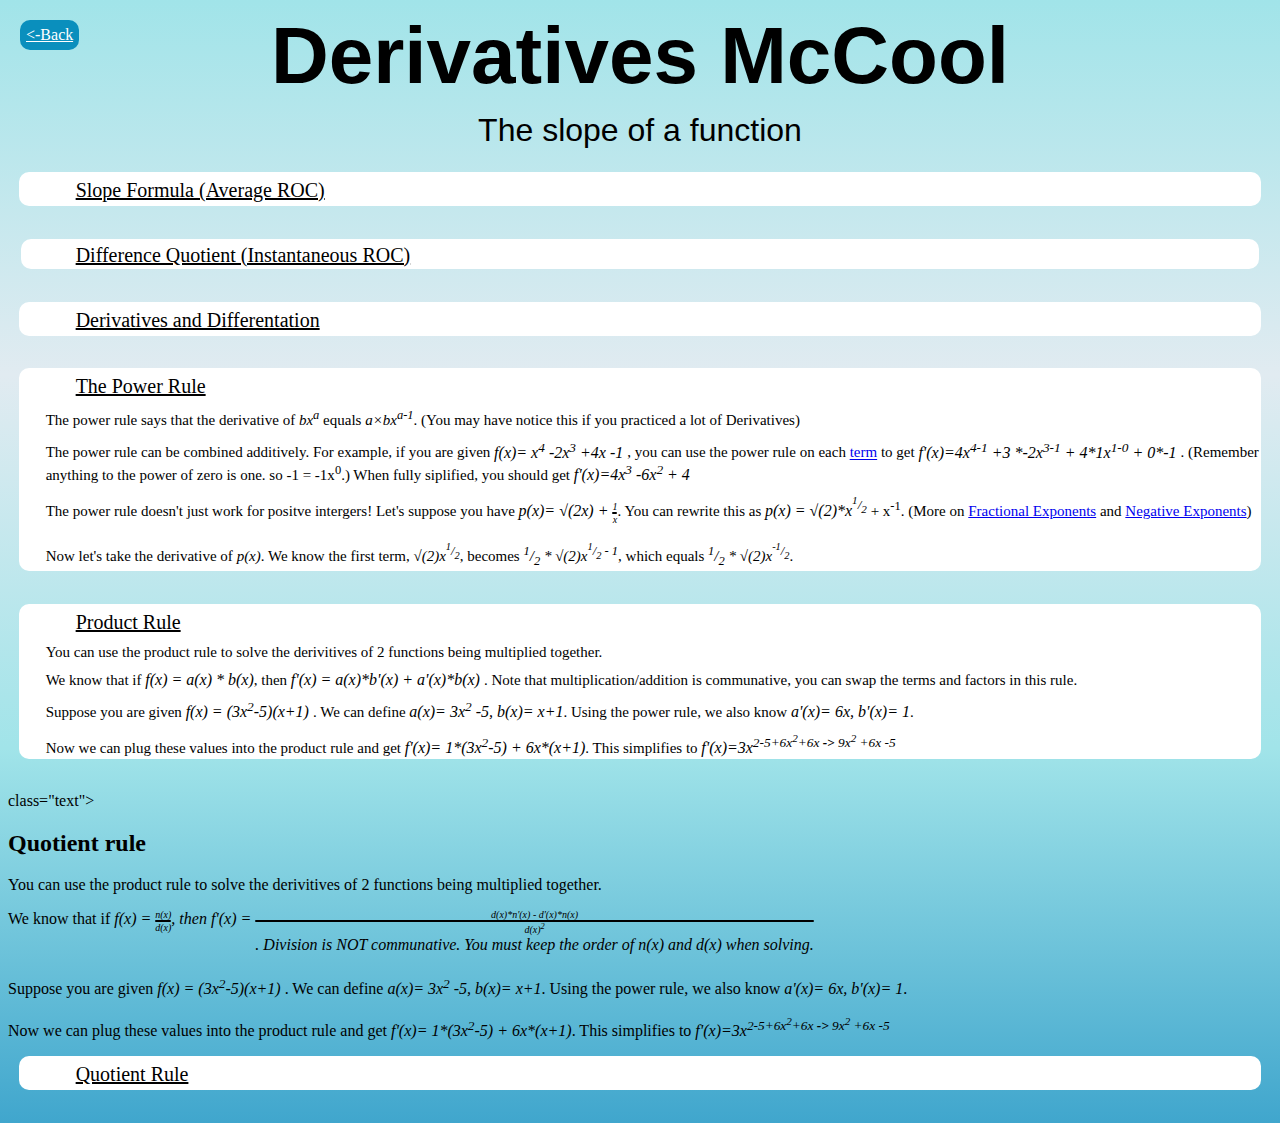
==== derivatives.html @ e93d6217 "Update derivatives.html" ====
<html lang="en">
<head>
    <meta charset="UTF-8">
    <meta http-equiv="X-UA-Compatible" content="IE=edge">
    <meta name="viewport" content="width=device-width, initial-scale=1.0">
    <link rel="stylesheet" href="Lstye.css">
    <title>Derivatives McCool</title>
    <style>
        @import url('http://fonts.cdnfonts.com/css/8bit-wonder');
        </style>
</head>
<body>
    <header>
        <h1> Derivatives McCool</h1>
        <h5> The slope of a function</h5>
        <br>
        <div id="back"> <a href="index.html"> <-Back </a> </div>
    </header>
     <div class="text">
       <h2>Slope Formula (Average ROC)</h2>
      </div>
      <div class="textwimage">
         <div class="txt">
            <h2>Difference Quotient (Instantaneous ROC)</h2>
        </div>
      </div>
      <div class="text">
        <h2>Derivatives and Differentation</h2>
      </div>
       <div class="text">
          <h2>The Power Rule</h2>
          <p>The power rule says that the derivative of <i>bx<sup>a</sup></i> equals <i>a&#215bx<sup>a-1</sup></i>. (You may have notice this if you practiced a lot of Derivatives)</p>
          <p>The power rule can be combined additively. For example, if you are given <span class="function">f(x)= x<sup>4</sup> -2x<sup>3</sup> +4x -1 </span>, you can use the power rule on each <a href="https://www.mathsisfun.com/definitions/term.html">term</a> to get <span class="function">f'(x)=4x<sup>4-1</sup> +3 *-2x<sup>3-1</sup> + 4*1x<sup>1-0</sup> + 0*-1 </span>. (Remember anything to the power of zero is one. so -1 = -1x<sup>0</sup>.) When fully siplified, you should get  <span class="function">f'(x)=4x<sup>3</sup> -6x<sup>2</sup> + 4</span></p>
          <p>The power rule doesn't just work for positve intergers! Let's suppose you have <span class="function">p(x)= &#8730(2x) + <span class="divi"><span class="num">1</span> <span class="bar"></span><span class="num">x</span></span></span>. You can rewrite this as <span class=function>p(x) = &#8730(2)*x<sup><sup>1</sup>/<sub>2</sub></sup></span> + x<sup>-1</sup>. (More on <a href="https://www.cuemath.com/algebra/fractional-exponents/">Fractional Exponents</a> and <a href="https://www.mathsisfun.com/algebra/negative-exponents.html/#:~:text=But that can be done an easier way:">Negative Exponents</a>) </p>
           <p> Now let's take the derivative of <i>p(x)</i>. We know the first term, <i>&#8730(2)x<sup><sup>1</sup>/<sub>2</sub></sup></i>, becomes  <i><sup>1</sup>/<sub>2</sub> * &#8730(2)x<sup><sup>1</sup>/<sub>2</sub> - 1</sup></i>, which equals <i><sup>1</sup>/<sub>2</sub> * &#8730(2)x<sup><sup>-1</sup>/<sub>2</sub></sup></i>.</p>               
       </div>
        <div class="text">
          <h2>Product Rule</h2>
           <p> You can use the product rule to solve the derivitives of 2 functions being multiplied together. </p>
            <p>We know that if <span class="function">f(x) = a(x) * b(x)</span>, then <span class="function"> f'(x) = a(x)*b'(x) + a'(x)*b(x) </span>. Note that multiplication/addition is communative, you can swap the terms and factors in this rule.</p>
            <p> Suppose you are given <span class="function">f(x) = (3x<sup>2</sup>-5)(x+1) </span>. We can define <span class="function"> a(x)= 3x<sup>2</sup> -5, b(x)= x+1</span>. Using the power rule, we also know <span class="function">a'(x)= 6x, b'(x)= 1</span>.
            <p>Now we can plug these values into the product rule and get <Span class="function">f'(x)= 1*(3x<sup>2</sup>-5) + 6x*(x+1)</span>. This simplifies to <span class="function"> f'(x)=3x<sup>2-5+6x<sup>2</sup>+6x <b>-></b> 9x<sup>2</sup> +6x -5 </p>   
        </div>
        <div> class="text">
            <h2>Quotient rule</h2>
            <p> You can use the product rule to solve the derivitives of 2 functions being multiplied together. </p>
            <p>We know that if <span class="function">f(x) = <span class="divi"><span class="num">n(x)</span><span class="bar"></span> <span class="num">d(x)</span>  </span>, then <span class="function"> f'(x) = <span class="divi"> <span class="num">d(x)*n'(x) - d'(x)*n(x)</span> <span class="bar"></span> <span class="num">d(x)<sup>2</sup></num> </span>. Division is NOT communative. You must keep the order of n(x) and d(x) when solving.</p>
            <p> Suppose you are given <span class="function">f(x) = (3x<sup>2</sup>-5)(x+1) </span>. We can define <span class="function"> a(x)= 3x<sup>2</sup> -5, b(x)= x+1</span>. Using the power rule, we also know <span class="function">a'(x)= 6x, b'(x)= 1</span>.
            <p>Now we can plug these values into the product rule and get <Span class="function">f'(x)= 1*(3x<sup>2</sup>-5) + 6x*(x+1)</span>. This simplifies to <span class="function"> f'(x)=3x<sup>2-5+6x<sup>2</sup>+6x <b>-></b> 9x<sup>2</sup> +6x -5 </p>   
 
        </div>
        <div class="text">
            <h2>Quotient Rule</h2>
        </div>
      </div>
 </body>
---- Lstye.css ----
body {
    background-image: linear-gradient(#a1e4e9, #e1ebf1,#a1e4e9,#40a6cd );
}

header h1 {
    font-size: 80px;
    font-family:'Franklin Gothic Medium', 'Arial Narrow', Arial, sans-serif;
    font-weight: 900;
    margin: 10px 0px;
    text-align: center;
}

header h5 {
    font-size: 200%;
    font-family:'Franklin Gothic Medium', 'Arial Narrow', Arial, sans-serif;
    font-weight: 500;
    margin: 0px;
    text-align: center;    
}

.text {
    background-color: white;
    margin: calc(5px + 2.2%) auto;
    margin-top: 5px;
    border-radius: 10px;
    padding: 2px;
    width: 98%;
}

.textwimage {
    background-color: white;
    width: 98%;
    margin: calc(5px + 2.2%) auto;
    margin-top: 5px;
    border-radius: 10px;
    display: flex;
    flex-wrap: nowrap;   
    align-content:stretch;
    justify-content: stretch;
    height: min-content;
}

.txt {
    flex-grow: 3;
    margin: 0px;
    padding: 0px;
    height: 100%;
}

.a2line {
    background-color: white;
    width: 98%;
    margin: calc(5px + 2.2%) auto;
    margin-top: 5px;
    border-radius: 10px;
    display: flex;
    flex-direction: column;
    flex-wrap: nowrap;
}

.grid {
    width: 40%;
    min-width: 400px;
    background-color:#61e0f5;
    margin: calc(5px + 2.2%) auto;
    margin-top: 10px;
    border-radius: 10px;
    display: grid;
    grid-row: auto auto auto auto;
    grid-column: auto auto auto auto;
    column-gap: 10px;
    row-gap: 10px;
    padding: 10px;
}
.Mgrid {
    width: 40%;
    background-color:white;
    width: 98%;
    margin: calc(5px + 2.2%) auto;
    margin-top: 5px;
    border-radius: 10px;
    display: grid;
    grid-row: auto auto auto auto;
    grid-column: auto auto auto auto;
    column-gap: 10px;
    row-gap: 10px;
    padding: 10px;
}
 
.grid h3, .Mgrid h3 {
    font-size: 20px;
    font-weight: 300;
    text-align: center;
}
.grid p, .Mgrid p {
    font-size: 15px;
    text-align: center;
}
.grid > div {
    background-color: rgba(255,255,255,0.5);
    border-radius: 5px;
}

.Mgrid > div {
    background-color: rgba(240,240,240,0.45);
    border: 1px solid black;
    border-radius: 5px;
}

.fullRow {
    grid-column: 1/5;
}
.column2to4 {
    grid-row: 2/4;
}


.nomargin {
    margin: 0px;  
}
.doubleRow {
    text-align: center;
    grid-column: 1/ span 2;
}
.doubleRow2 {
    text-align: center;
    grid-column: 3/ span 2;
}
.textwimage img {
    margin: 0px, 10px;
    max-height: 200px;
    max-width: min-content;
    justify-self: center;
    align-self: center;
    margin: auto auto;
    border-radius: 10px;
}


.text h2, .txt h2 {
    margin: 5px auto;
    text-align: left;
    padding-left: 55px;
    padding-bottom: 0px;
    font-size: 20px;
    font-weight: 400;
    text-decoration: underline;
    margin-bottom: 2px;
}

.text p, .txt p {
    margin: 0px;
    margin-top: 10px;
    padding-left: 25px;
    font-size: 15px;
    position: relative;
    text-decoration: none;
}

@media only screen and (max-width: 750px) {
    .textwimage {flex-wrap: wrap;}
    .text p, .txt p {
        padding-left: 10px;
        padding-right: 10px;
        margin-top: 6px;
    }
    .text p, .txt h2 {
        padding-left: 0px;

        text-align: center;
        text-justify: center;
    }
    .grid {
        width: 80%;
    }
}


.lim {
    display: inline-flex;
    flex-wrap: nowrap;
    justify-content: flex-start;
    align-content:flex-start;
    flex-direction: column;
    position: relative;
}

.limMain {
    font-size: 15px;
    margin: 0px 0px;
    padding: 0px 0px;
}

.limBottom {
    font-size: 9px;
    font-style: italic;
    margin: 0px 0px;
    padding: 0px 0px;
    position: relative;
    bottom: 4px;
    font-weight: 900;
}

.function {
    font-size: 16px;
    font-style: italic;
    margin: 0px;
    padding: 0px;
}

.divi {
    display: inline-flex;
    flex-wrap: wrap;
    justify-content: flex-start;
    align-content:flex-start;
    flex-direction: column;
    position: relative;
    bottom: 6px;
    margin: 0px;
    padding: 0px;
}

.num, .divi p {
    font-size: 10px;
    margin: 0px 0px;
    padding: 0px 0px; 
    text-align: center;
}
.bar {
    height: 2px;
    width: 100%;
    border-radius: 2px;
    background-color: black;
}

#back {
    background-color: #0a8fbd;
    text-decoration: underline;
    position: fixed;
    top: 20px;
    left: 20px;
    padding: 6px;
    border-radius: 10px;
    z-index: 1;
}

#back a:link {
    color: white
}

#back a:visited {
    color: white
}

#back a:hover {
    color: #00ffff;
}

@font-face {
    font-family: "8bit";
    src: url(slkscr.ttf);
  }
  
                
.gc {
    font-family: "8bit", sans-serif;
}
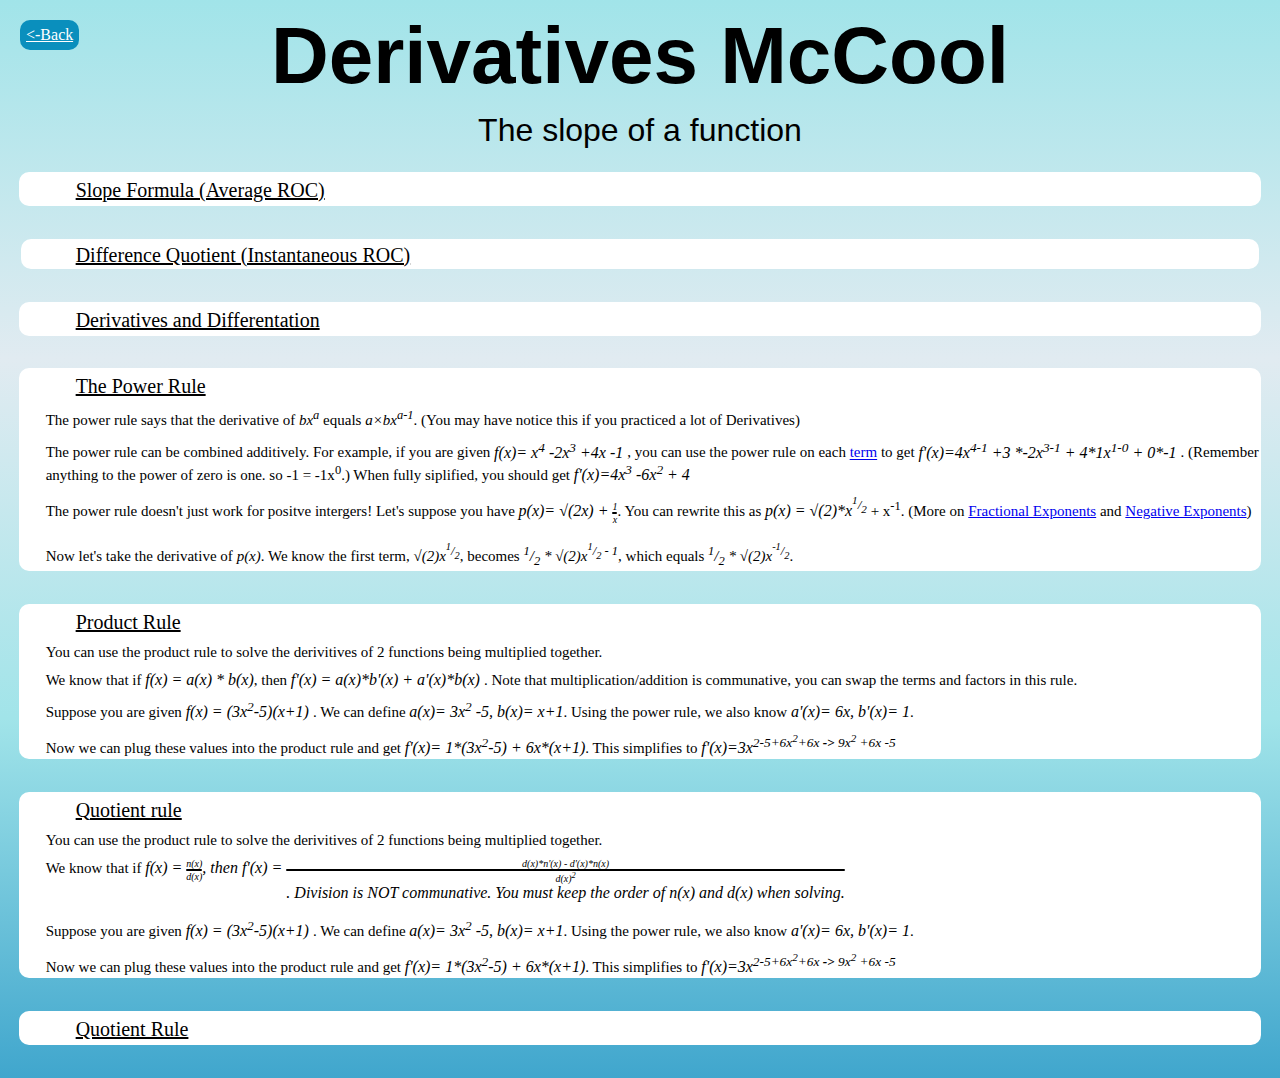
==== commit 68659528: "Update derivatives.html" ====
--- a/derivatives.html
+++ b/derivatives.html
@@ -41,7 +41,7 @@
             <p> Suppose you are given <span class="function">f(x) = (3x<sup>2</sup>-5)(x+1) </span>. We can define <span class="function"> a(x)= 3x<sup>2</sup> -5, b(x)= x+1</span>. Using the power rule, we also know <span class="function">a'(x)= 6x, b'(x)= 1</span>.
             <p>Now we can plug these values into the product rule and get <Span class="function">f'(x)= 1*(3x<sup>2</sup>-5) + 6x*(x+1)</span>. This simplifies to <span class="function"> f'(x)=3x<sup>2-5+6x<sup>2</sup>+6x <b>-></b> 9x<sup>2</sup> +6x -5 </p>   
         </div>
-        <div> class="text">
+        <div class="text">
             <h2>Quotient rule</h2>
             <p> You can use the product rule to solve the derivitives of 2 functions being multiplied together. </p>
             <p>We know that if <span class="function">f(x) = <span class="divi"><span class="num">n(x)</span><span class="bar"></span> <span class="num">d(x)</span>  </span>, then <span class="function"> f'(x) = <span class="divi"> <span class="num">d(x)*n'(x) - d'(x)*n(x)</span> <span class="bar"></span> <span class="num">d(x)<sup>2</sup></num> </span>. Division is NOT communative. You must keep the order of n(x) and d(x) when solving.</p>
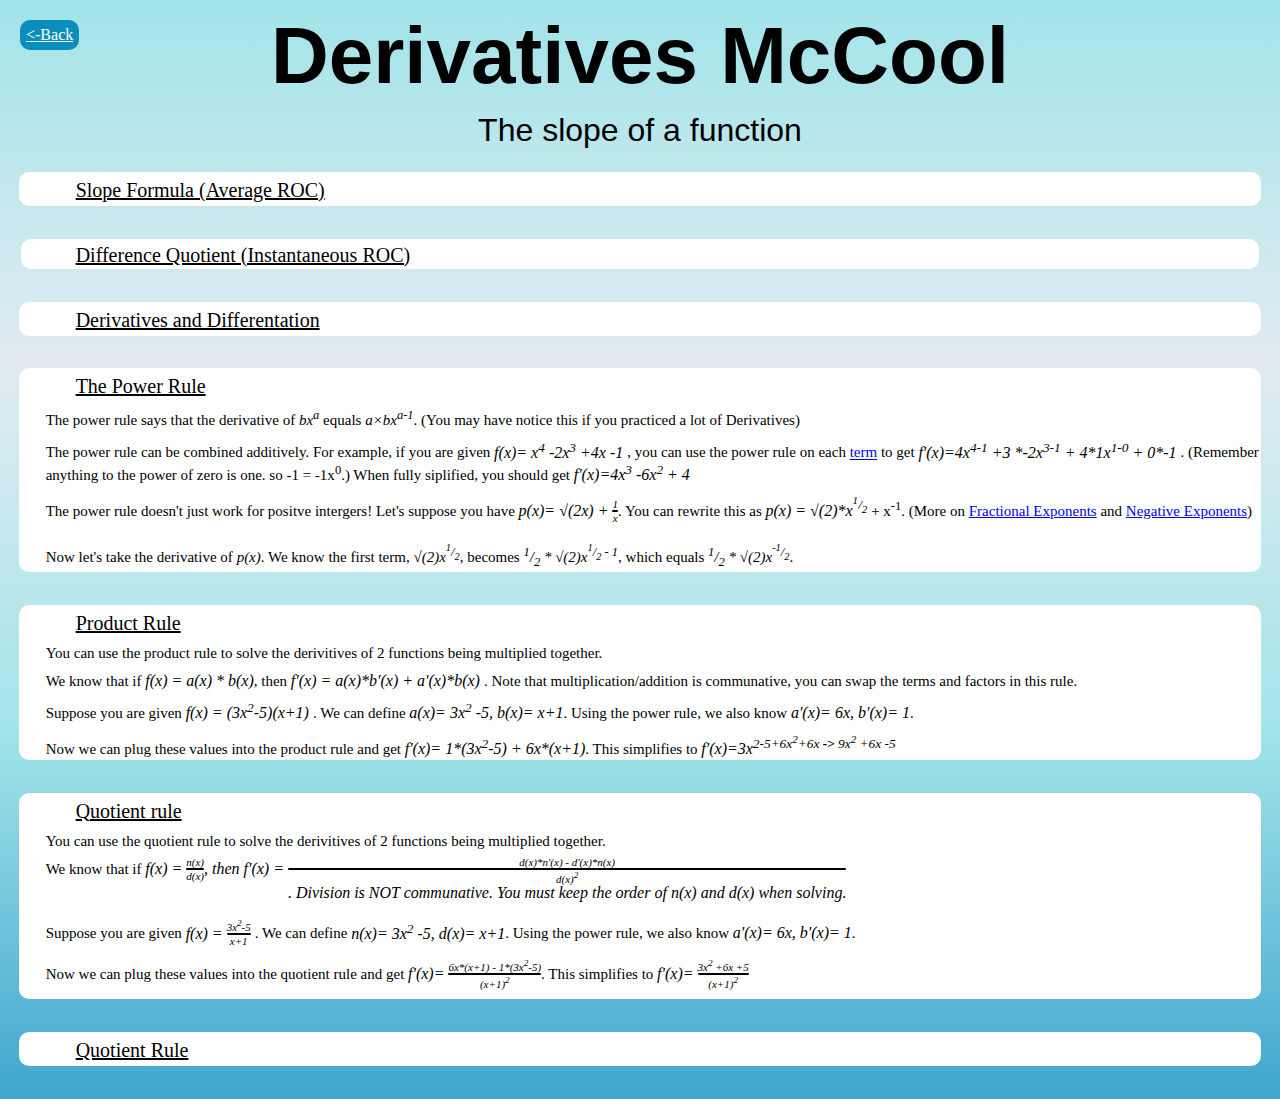
==== commit 2caa192e: "Update derivatives.html" ====
--- a/derivatives.html
+++ b/derivatives.html
@@ -43,10 +43,10 @@
         </div>
         <div class="text">
             <h2>Quotient rule</h2>
-            <p> You can use the product rule to solve the derivitives of 2 functions being multiplied together. </p>
+            <p> You can use the quotient rule to solve the derivitives of 2 functions being multiplied together. </p>
             <p>We know that if <span class="function">f(x) = <span class="divi"><span class="num">n(x)</span><span class="bar"></span> <span class="num">d(x)</span>  </span>, then <span class="function"> f'(x) = <span class="divi"> <span class="num">d(x)*n'(x) - d'(x)*n(x)</span> <span class="bar"></span> <span class="num">d(x)<sup>2</sup></num> </span>. Division is NOT communative. You must keep the order of n(x) and d(x) when solving.</p>
-            <p> Suppose you are given <span class="function">f(x) = (3x<sup>2</sup>-5)(x+1) </span>. We can define <span class="function"> a(x)= 3x<sup>2</sup> -5, b(x)= x+1</span>. Using the power rule, we also know <span class="function">a'(x)= 6x, b'(x)= 1</span>.
-            <p>Now we can plug these values into the product rule and get <Span class="function">f'(x)= 1*(3x<sup>2</sup>-5) + 6x*(x+1)</span>. This simplifies to <span class="function"> f'(x)=3x<sup>2-5+6x<sup>2</sup>+6x <b>-></b> 9x<sup>2</sup> +6x -5 </p>   
+            <p> Suppose you are given <span class="function">f(x) = <span class="divi"> <span class="num">3x<sup>2</sup>-5 </span> <span class="bar"></span> <span class="num"> x+1 </span>  </span> </span>. We can define <span class="function"> n(x)= 3x<sup>2</sup> -5, d(x)= x+1</span>. Using the power rule, we also know <span class="function">a'(x)= 6x, b'(x)= 1</span>.
+            <p>Now we can plug these values into the quotient rule and get <span class="function">f'(x)= <span class="divi"> <span class="num"> 6x*(x+1) - 1*(3x<sup>2</sup>-5) </span> <span class="bar"></span> <span class="num">(x+1)<sup>2</sup></span></span></span>. This simplifies to <span class="function">f'(x)= <span class="divi"> <span class="num"> 3x<sup>2</sup> +6x +5 </span> <span class="bar"></span> <span class="num">(x+1)<sup>2</sup></span></span></span></p>   
  
         </div>
         <div class="text">
--- a/Lstye.css
+++ b/Lstye.css
@@ -197,7 +197,7 @@
     margin: 0px 0px;
     padding: 0px 0px;
     position: relative;
-    bottom: 4px;
+    transform: translate(0px, -4px);
     font-weight: 900;
 }
 
@@ -215,13 +215,13 @@
     align-content:flex-start;
     flex-direction: column;
     position: relative;
-    bottom: 6px;
+    transform: translate(0px, -8px);
     margin: 0px;
     padding: 0px;
 }
 
 .num, .divi p {
-    font-size: 10px;
+    font-size: 11px;
     margin: 0px 0px;
     padding: 0px 0px; 
     text-align: center;
@@ -264,4 +264,4 @@
                 
 .gc {
     font-family: "8bit", sans-serif;
-}+}
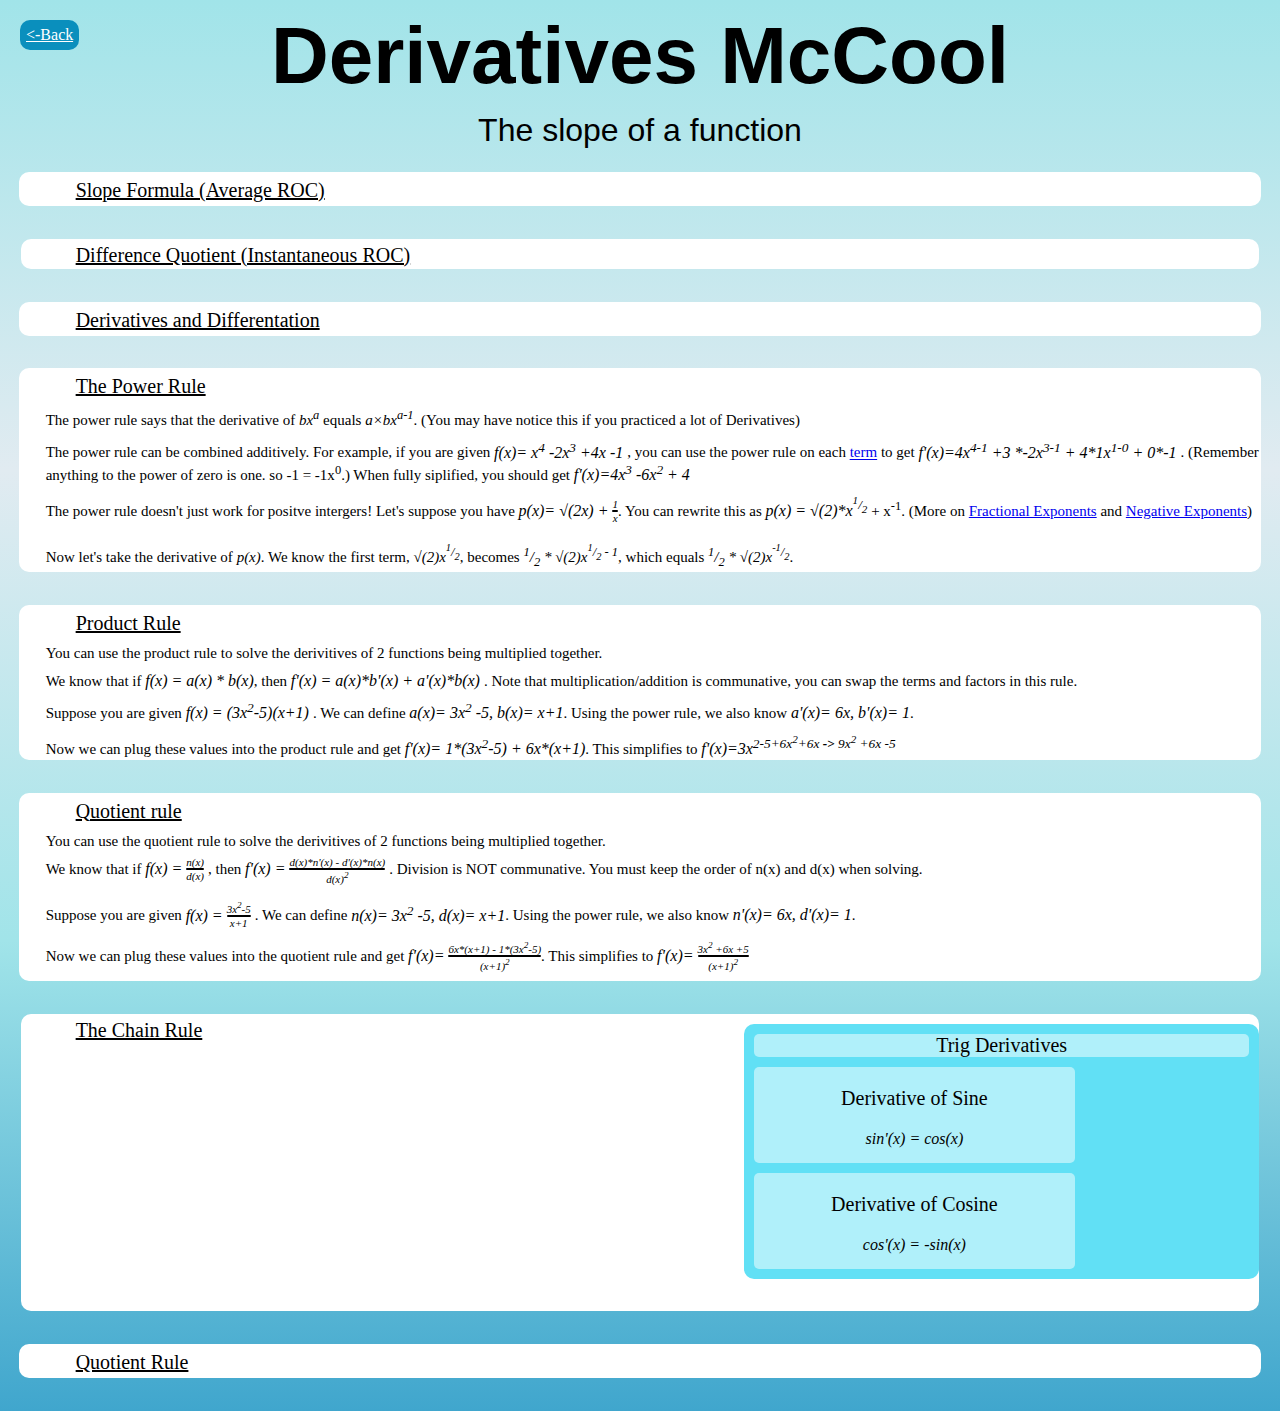
==== commit f8b6438f: "Update derivatives.html" ====
--- a/derivatives.html
+++ b/derivatives.html
@@ -44,10 +44,19 @@
         <div class="text">
             <h2>Quotient rule</h2>
             <p> You can use the quotient rule to solve the derivitives of 2 functions being multiplied together. </p>
-            <p>We know that if <span class="function">f(x) = <span class="divi"><span class="num">n(x)</span><span class="bar"></span> <span class="num">d(x)</span>  </span>, then <span class="function"> f'(x) = <span class="divi"> <span class="num">d(x)*n'(x) - d'(x)*n(x)</span> <span class="bar"></span> <span class="num">d(x)<sup>2</sup></num> </span>. Division is NOT communative. You must keep the order of n(x) and d(x) when solving.</p>
-            <p> Suppose you are given <span class="function">f(x) = <span class="divi"> <span class="num">3x<sup>2</sup>-5 </span> <span class="bar"></span> <span class="num"> x+1 </span>  </span> </span>. We can define <span class="function"> n(x)= 3x<sup>2</sup> -5, d(x)= x+1</span>. Using the power rule, we also know <span class="function">a'(x)= 6x, b'(x)= 1</span>.
+            <p>We know that if <span class="function">f(x) = <span class="divi"><span class="num">n(x)</span><span class="bar"></span> <span class="num">d(x)</span>  </span> </span>, then <span class="function"> f'(x) = <span class="divi"> <span class="num">d(x)*n'(x) - d'(x)*n(x)</span> <span class="bar"></span> <span class="num">d(x)<sup>2</sup></num> </span> </span> </span>. Division is NOT communative. You must keep the order of n(x) and d(x) when solving.</p>
+            <p> Suppose you are given <span class="function">f(x) = <span class="divi"> <span class="num">3x<sup>2</sup>-5 </span> <span class="bar"></span> <span class="num"> x+1 </span>  </span> </span>. We can define <span class="function"> n(x)= 3x<sup>2</sup> -5, d(x)= x+1</span>. Using the power rule, we also know <span class="function">n'(x)= 6x, d'(x)= 1</span>.
             <p>Now we can plug these values into the quotient rule and get <span class="function">f'(x)= <span class="divi"> <span class="num"> 6x*(x+1) - 1*(3x<sup>2</sup>-5) </span> <span class="bar"></span> <span class="num">(x+1)<sup>2</sup></span></span></span>. This simplifies to <span class="function">f'(x)= <span class="divi"> <span class="num"> 3x<sup>2</sup> +6x +5 </span> <span class="bar"></span> <span class="num">(x+1)<sup>2</sup></span></span></span></p>   
- 
+        </div>
+        <div class="textwimage">
+            <div class="txt">
+                <h2>The Chain  Rule </h2>
+            </div>
+            <div class="grid">
+                <div class="fullRow"><h3 class="nomargin">Trig Derivatives</h3></div>
+                <div class="doubleRow"> <h3> Derivative of Sine </h3> <p> <span class="function"> sin'(x) = cos(x) </span> </p> </div>
+               <div class="doubleRow"> <h3> Derivative of Cosine </h3> <p> <span class="function"> cos'(x) = -sin(x) </span> </p> </div>
+            </div>
         </div>
         <div class="text">
             <h2>Quotient Rule</h2>
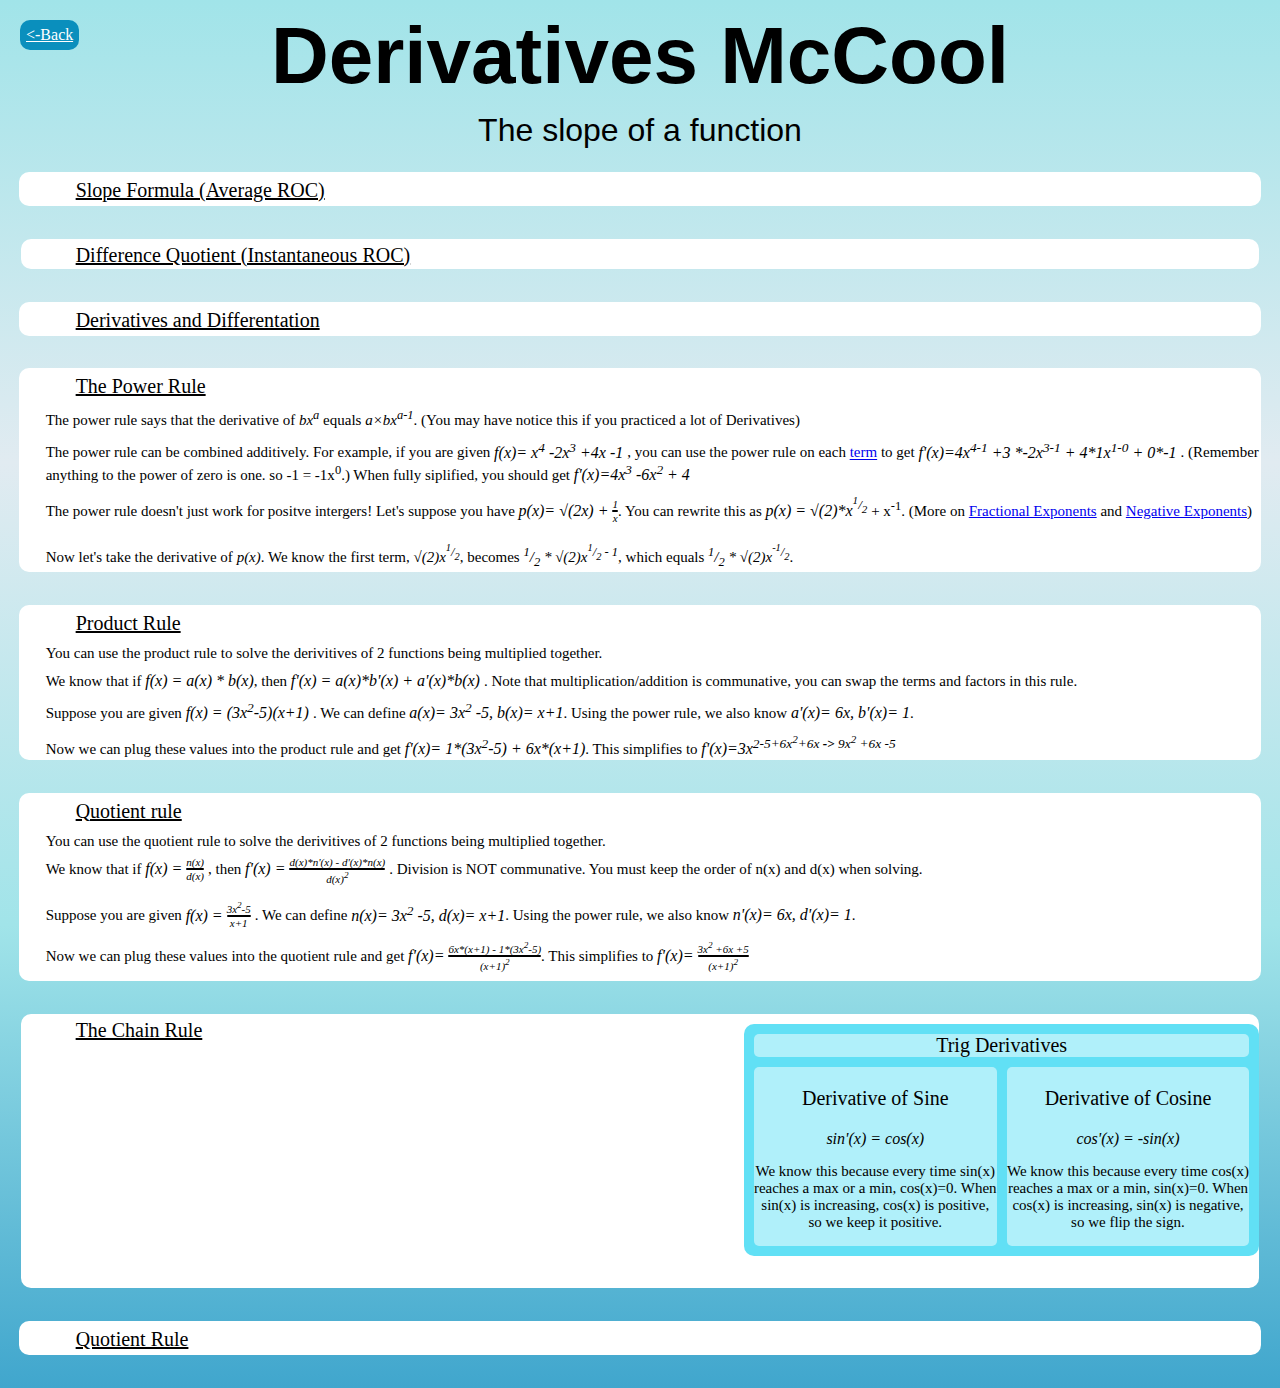
==== commit ceb82062: "Update derivatives.html" ====
--- a/derivatives.html
+++ b/derivatives.html
@@ -54,8 +54,8 @@
             </div>
             <div class="grid">
                 <div class="fullRow"><h3 class="nomargin">Trig Derivatives</h3></div>
-                <div class="doubleRow"> <h3> Derivative of Sine </h3> <p> <span class="function"> sin'(x) = cos(x) </span> </p> </div>
-               <div class="doubleRow"> <h3> Derivative of Cosine </h3> <p> <span class="function"> cos'(x) = -sin(x) </span> </p> </div>
+                <div class="doubleRow"> <h3> Derivative of Sine </h3> <p> <span class="function"> sin'(x) = cos(x) </span> </p>  <p>We know this because every time sin(x) reaches a max or a min, cos(x)=0. When sin(x) is increasing, cos(x) is positive, so we keep it positive.</p></div>
+               <div class="doubleRow2"> <h3> Derivative of Cosine </h3> <p> <span class="function"> cos'(x) = -sin(x) </span> </p><p>We know this because every time cos(x) reaches a max or a min, sin(x)=0. When cos(x) is increasing, sin(x) is negative, so we flip the sign.</p></div>
             </div>
         </div>
         <div class="text">
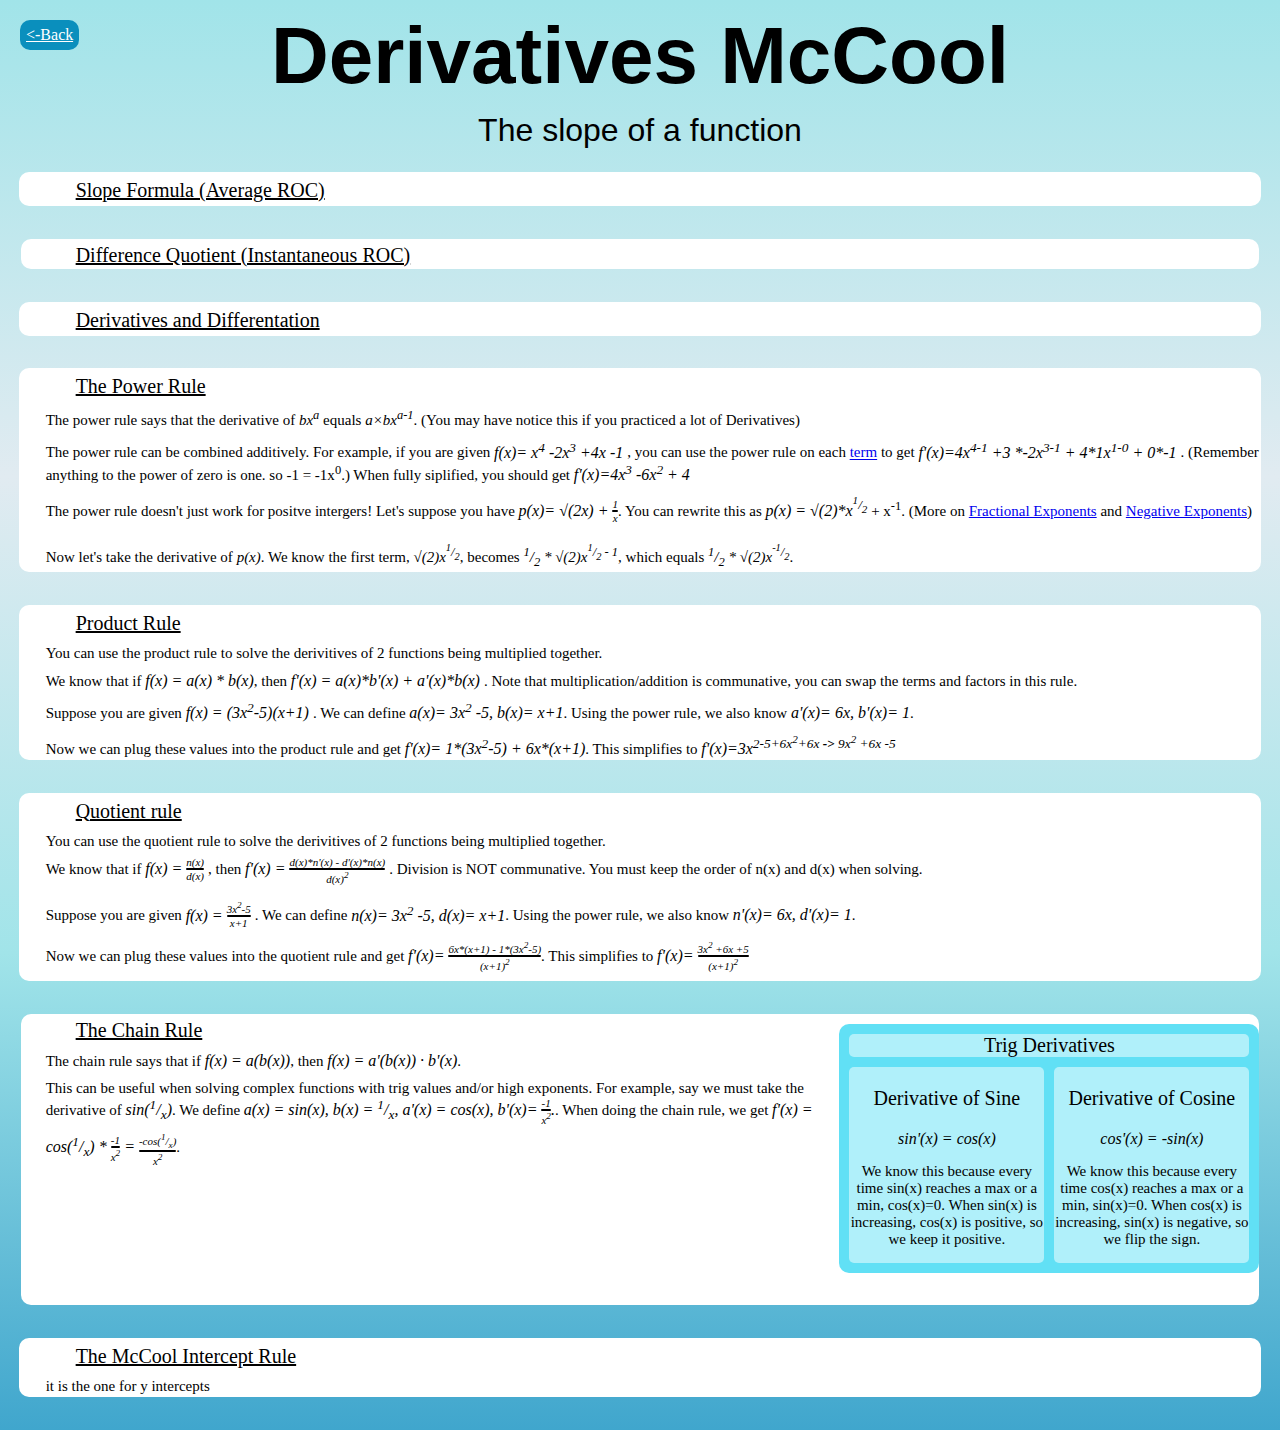
==== commit 620011c7: "Update derivatives.html" ====
--- a/derivatives.html
+++ b/derivatives.html
@@ -51,6 +51,8 @@
         <div class="textwimage">
             <div class="txt">
                 <h2>The Chain  Rule </h2>
+                <p>The chain rule says that if <span class="function">f(x) = a(b(x))</span>, then <span class="function">f(x) = a'(b(x)) &#xb7; b'(x)</span>.</p>
+                <p> This can be useful when solving complex functions with trig values and/or high exponents. For example, say we must take the derivative of <span class="function">sin(<sup>1</sup>/<sub>x</sub>)</span>. We define <span class="function">a(x) = sin(x), b(x) = <sup>1</sup>/<sub>x</sub>, a'(x) = cos(x), b'(x)= <span class="divi"><span class="num">-1</span> <span class="bar"></span> <span class="num">x<sup>2</sup></span></span>.</span>. When doing the chain rule, we get <span class="function">f'(x) = cos(<sup>1</sup>/<sub>x</sub>) * <span class="divi"><span class="num">-1</span> <span class="bar"></span> <span class="num">x<sup>2</sup></span></span> = <span class="divi"><span class="num">-cos(<sup>1</sup>/<sub>x</sub>)</span> <span class="bar"></span> <span class="num">x<sup>2</sup></span></span></span>.</p>
             </div>
             <div class="grid">
                 <div class="fullRow"><h3 class="nomargin">Trig Derivatives</h3></div>
@@ -59,7 +61,9 @@
             </div>
         </div>
         <div class="text">
-            <h2>Quotient Rule</h2>
+            <h2>The McCool Intercept Rule</h2>
+            <p> it is the one for y intercepts </p>
         </div>
+    
       </div>
  </body>  
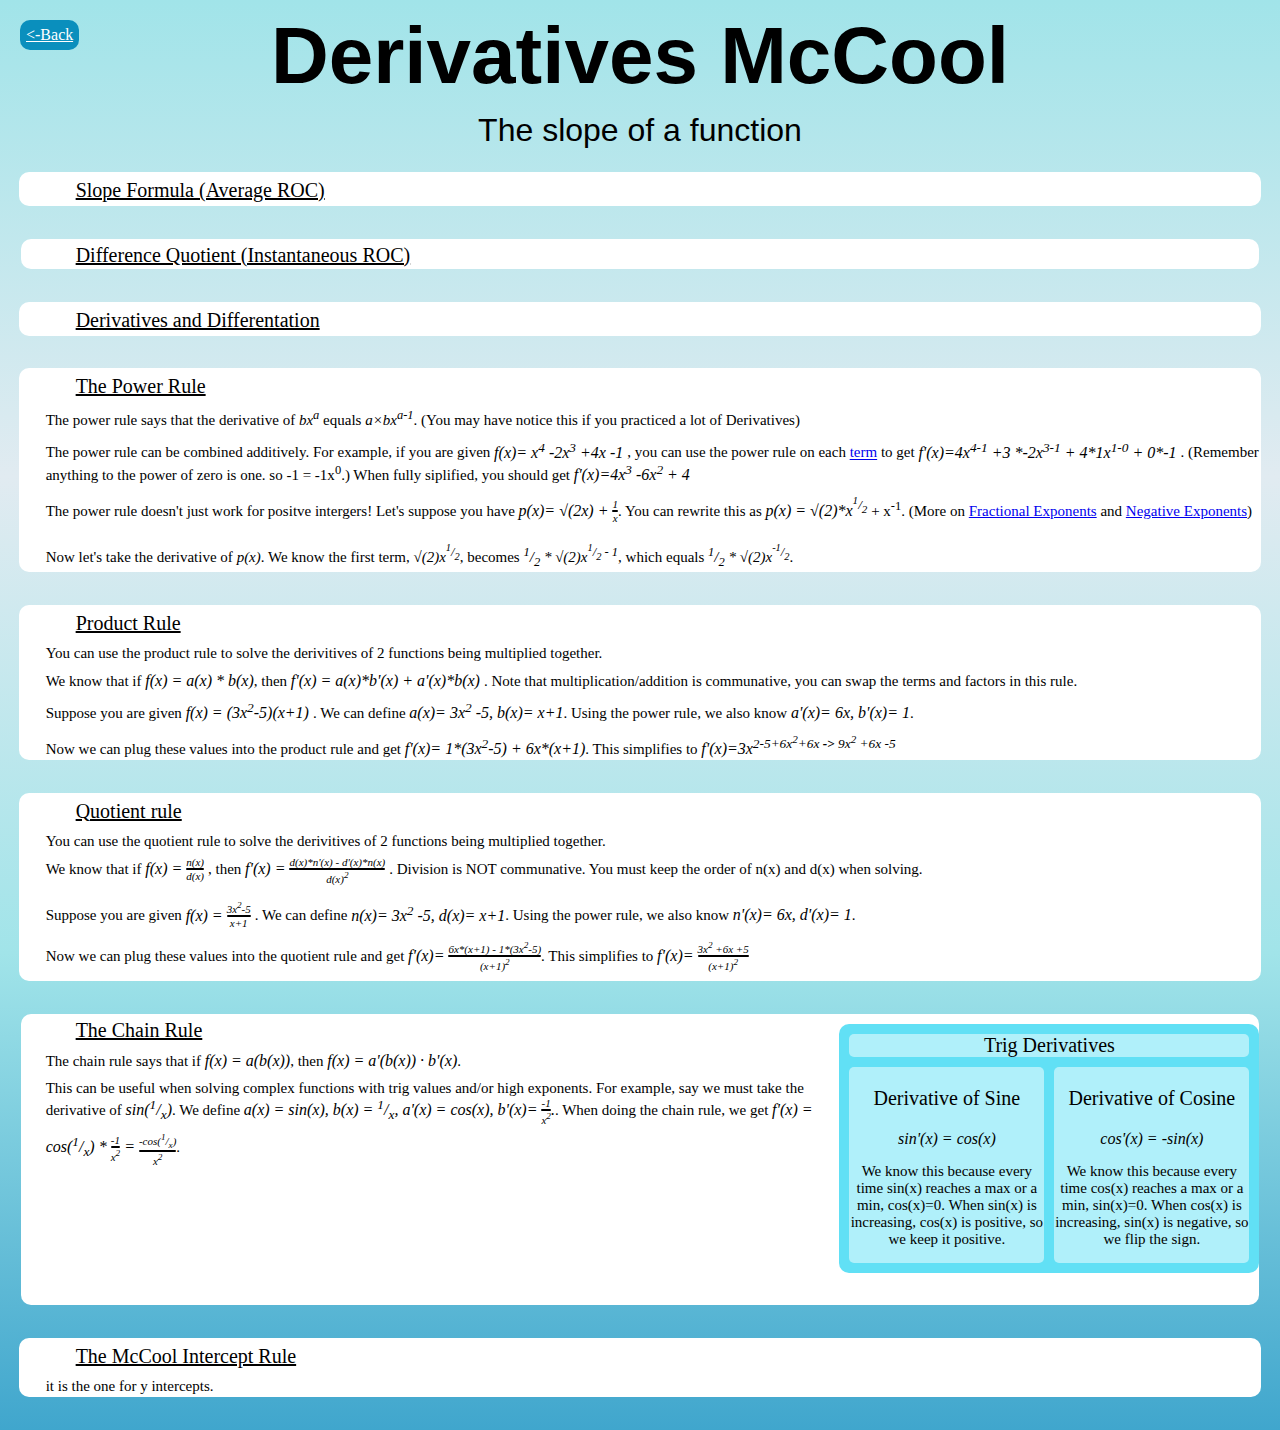
==== commit ce3c3869: "Update derivatives.html" ====
--- a/derivatives.html
+++ b/derivatives.html
@@ -62,7 +62,7 @@
         </div>
         <div class="text">
             <h2>The McCool Intercept Rule</h2>
-            <p> it is the one for y intercepts </p>
+            <p> it is the one for y intercepts. </p>
         </div>
     
       </div>
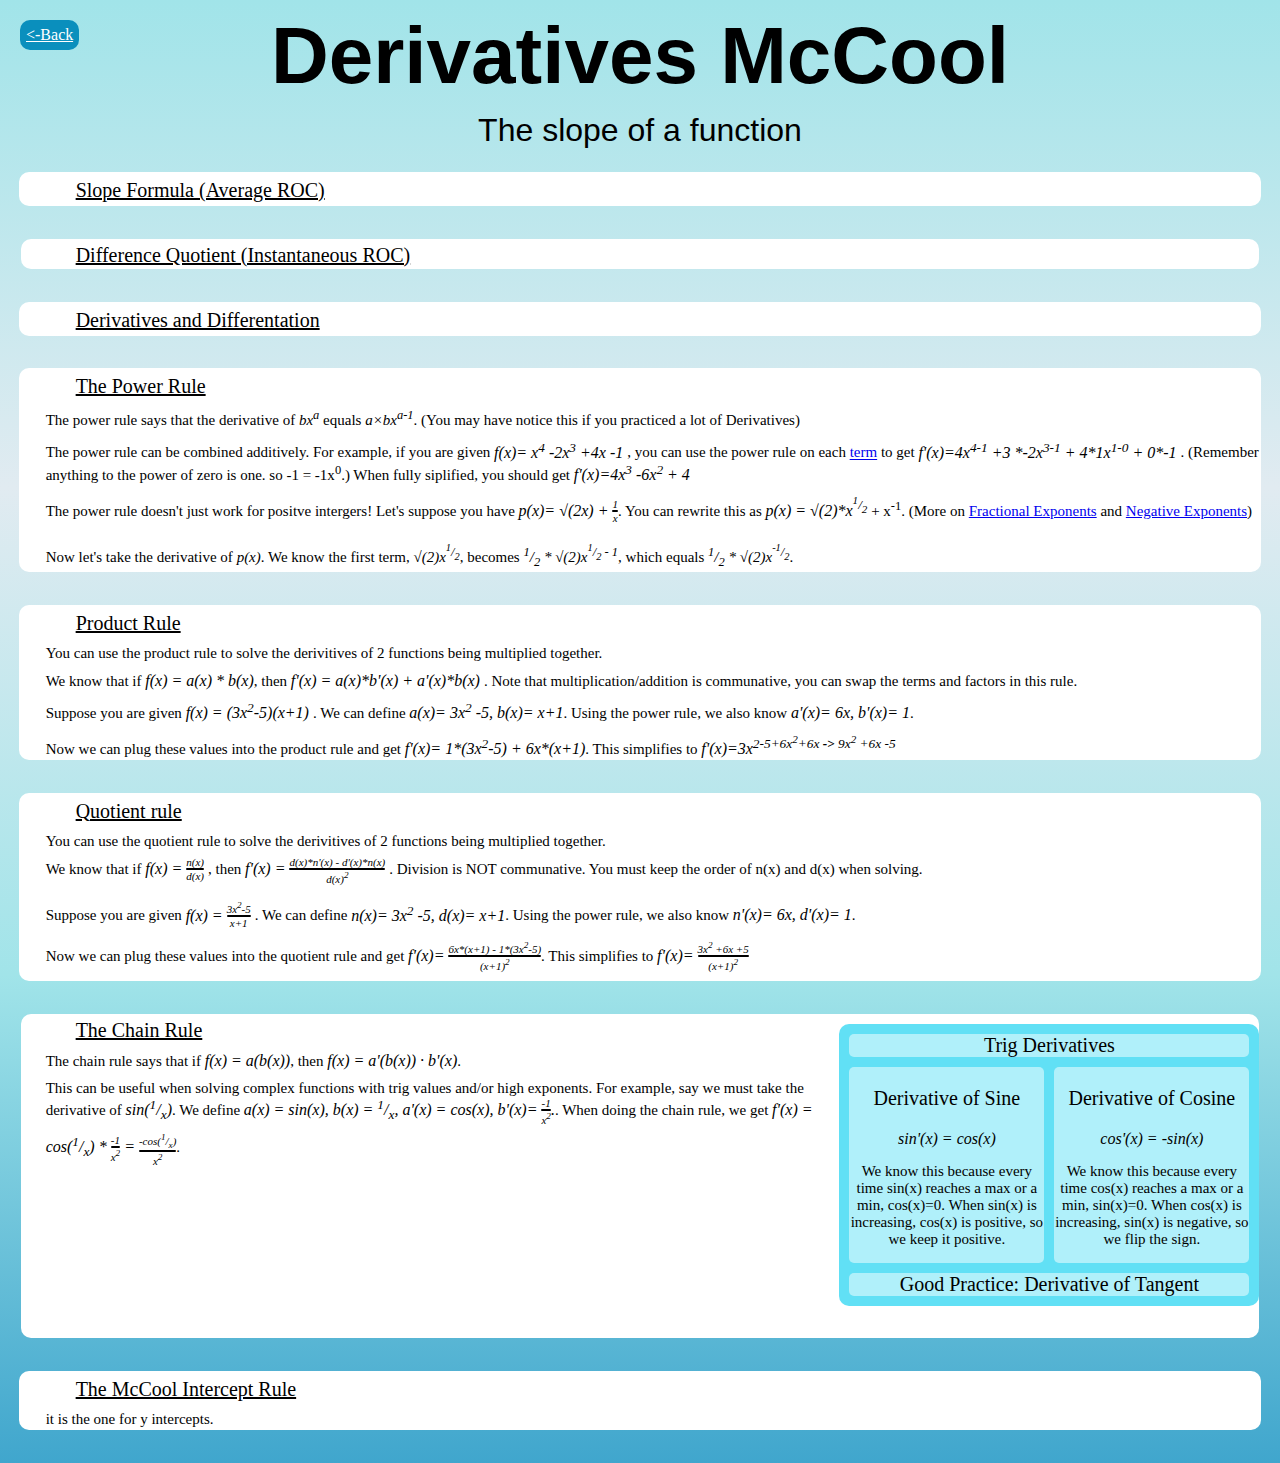
==== commit 7d7e279a: "d" ====
--- a/derivatives.html
+++ b/derivatives.html
@@ -54,11 +54,12 @@
                 <p>The chain rule says that if <span class="function">f(x) = a(b(x))</span>, then <span class="function">f(x) = a'(b(x)) &#xb7; b'(x)</span>.</p>
                 <p> This can be useful when solving complex functions with trig values and/or high exponents. For example, say we must take the derivative of <span class="function">sin(<sup>1</sup>/<sub>x</sub>)</span>. We define <span class="function">a(x) = sin(x), b(x) = <sup>1</sup>/<sub>x</sub>, a'(x) = cos(x), b'(x)= <span class="divi"><span class="num">-1</span> <span class="bar"></span> <span class="num">x<sup>2</sup></span></span>.</span>. When doing the chain rule, we get <span class="function">f'(x) = cos(<sup>1</sup>/<sub>x</sub>) * <span class="divi"><span class="num">-1</span> <span class="bar"></span> <span class="num">x<sup>2</sup></span></span> = <span class="divi"><span class="num">-cos(<sup>1</sup>/<sub>x</sub>)</span> <span class="bar"></span> <span class="num">x<sup>2</sup></span></span></span>.</p>
             </div>
-            <div class="grid">
+            <div class="grid" style="max-width:60% width:700px">
                 <div class="fullRow"><h3 class="nomargin">Trig Derivatives</h3></div>
                 <div class="doubleRow"> <h3> Derivative of Sine </h3> <p> <span class="function"> sin'(x) = cos(x) </span> </p>  <p>We know this because every time sin(x) reaches a max or a min, cos(x)=0. When sin(x) is increasing, cos(x) is positive, so we keep it positive.</p></div>
                <div class="doubleRow2"> <h3> Derivative of Cosine </h3> <p> <span class="function"> cos'(x) = -sin(x) </span> </p><p>We know this because every time cos(x) reaches a max or a min, sin(x)=0. When cos(x) is increasing, sin(x) is negative, so we flip the sign.</p></div>
-            </div>
+                <div class="fullRow"><h3 class="nomargin"><a>Good Practice: Derivative of Tangent</a></h3></div>           
+ </div>
         </div>
         <div class="text">
             <h2>The McCool Intercept Rule</h2>
